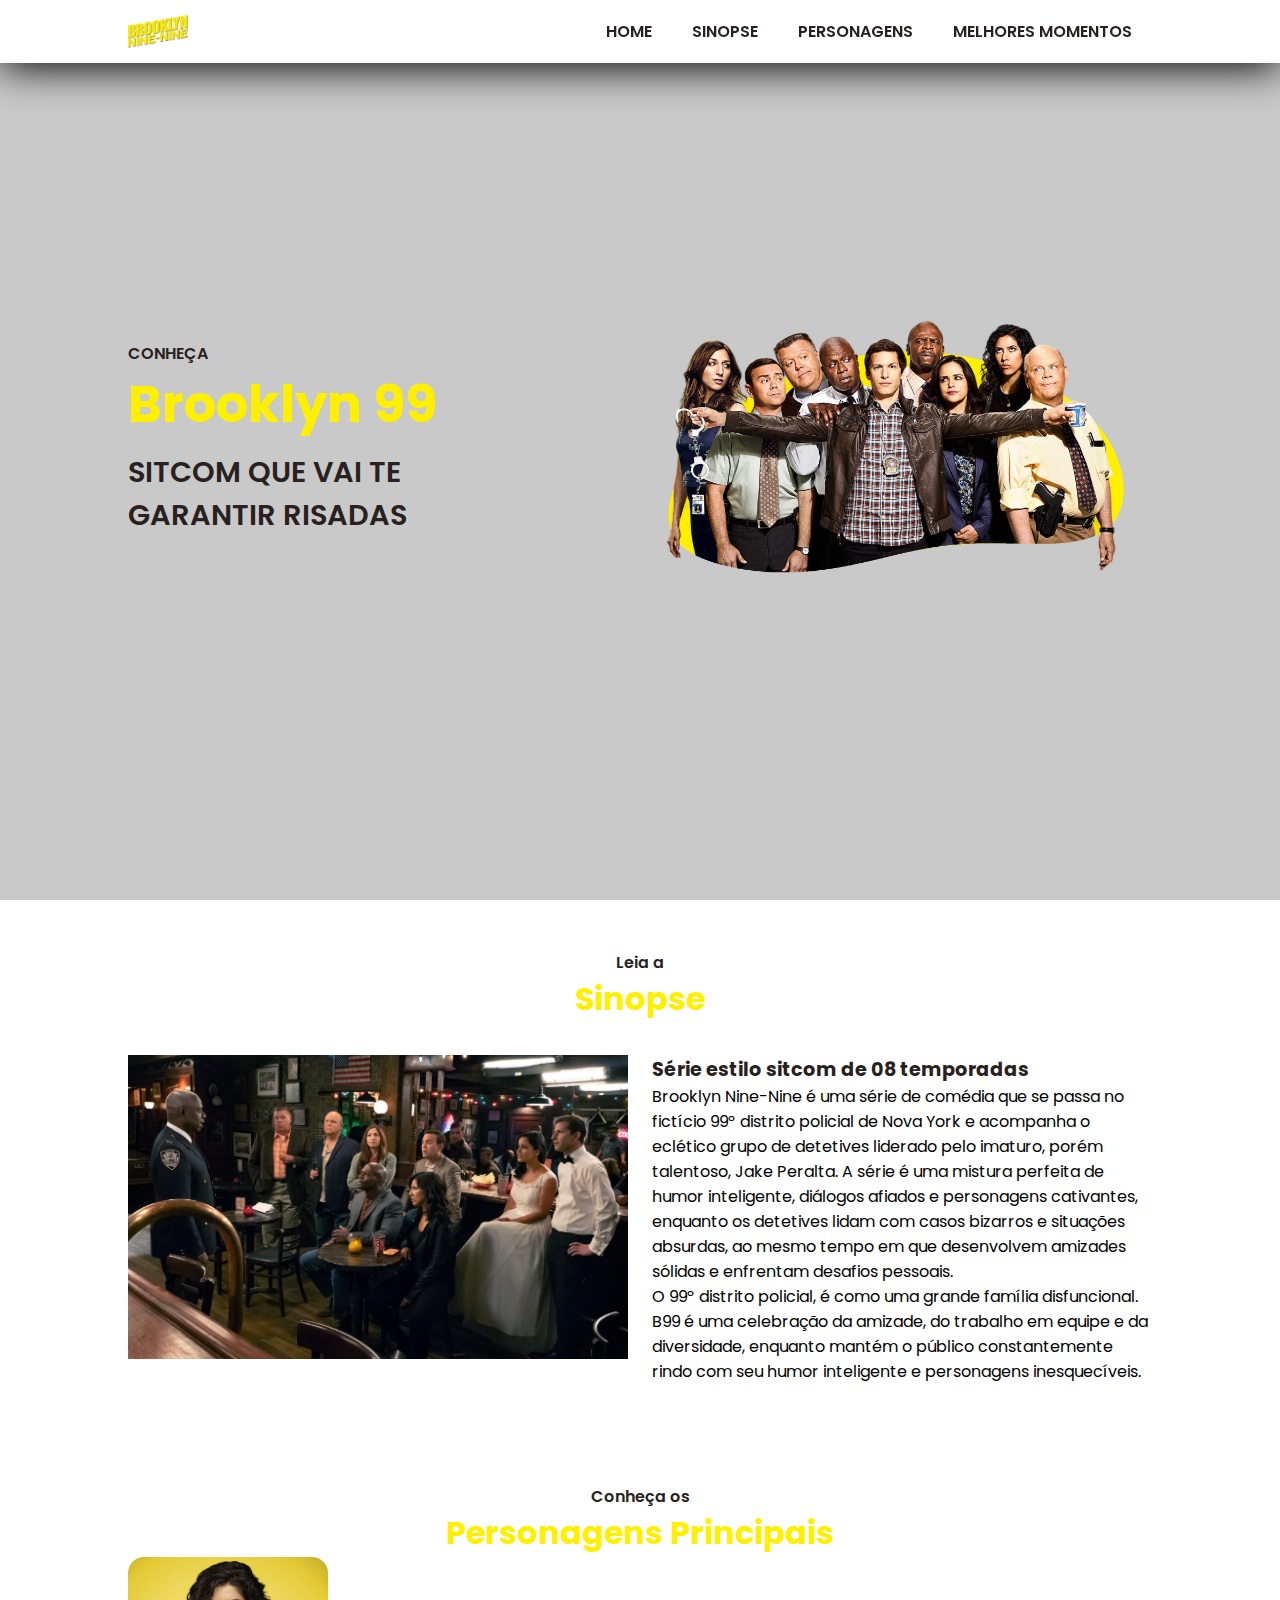
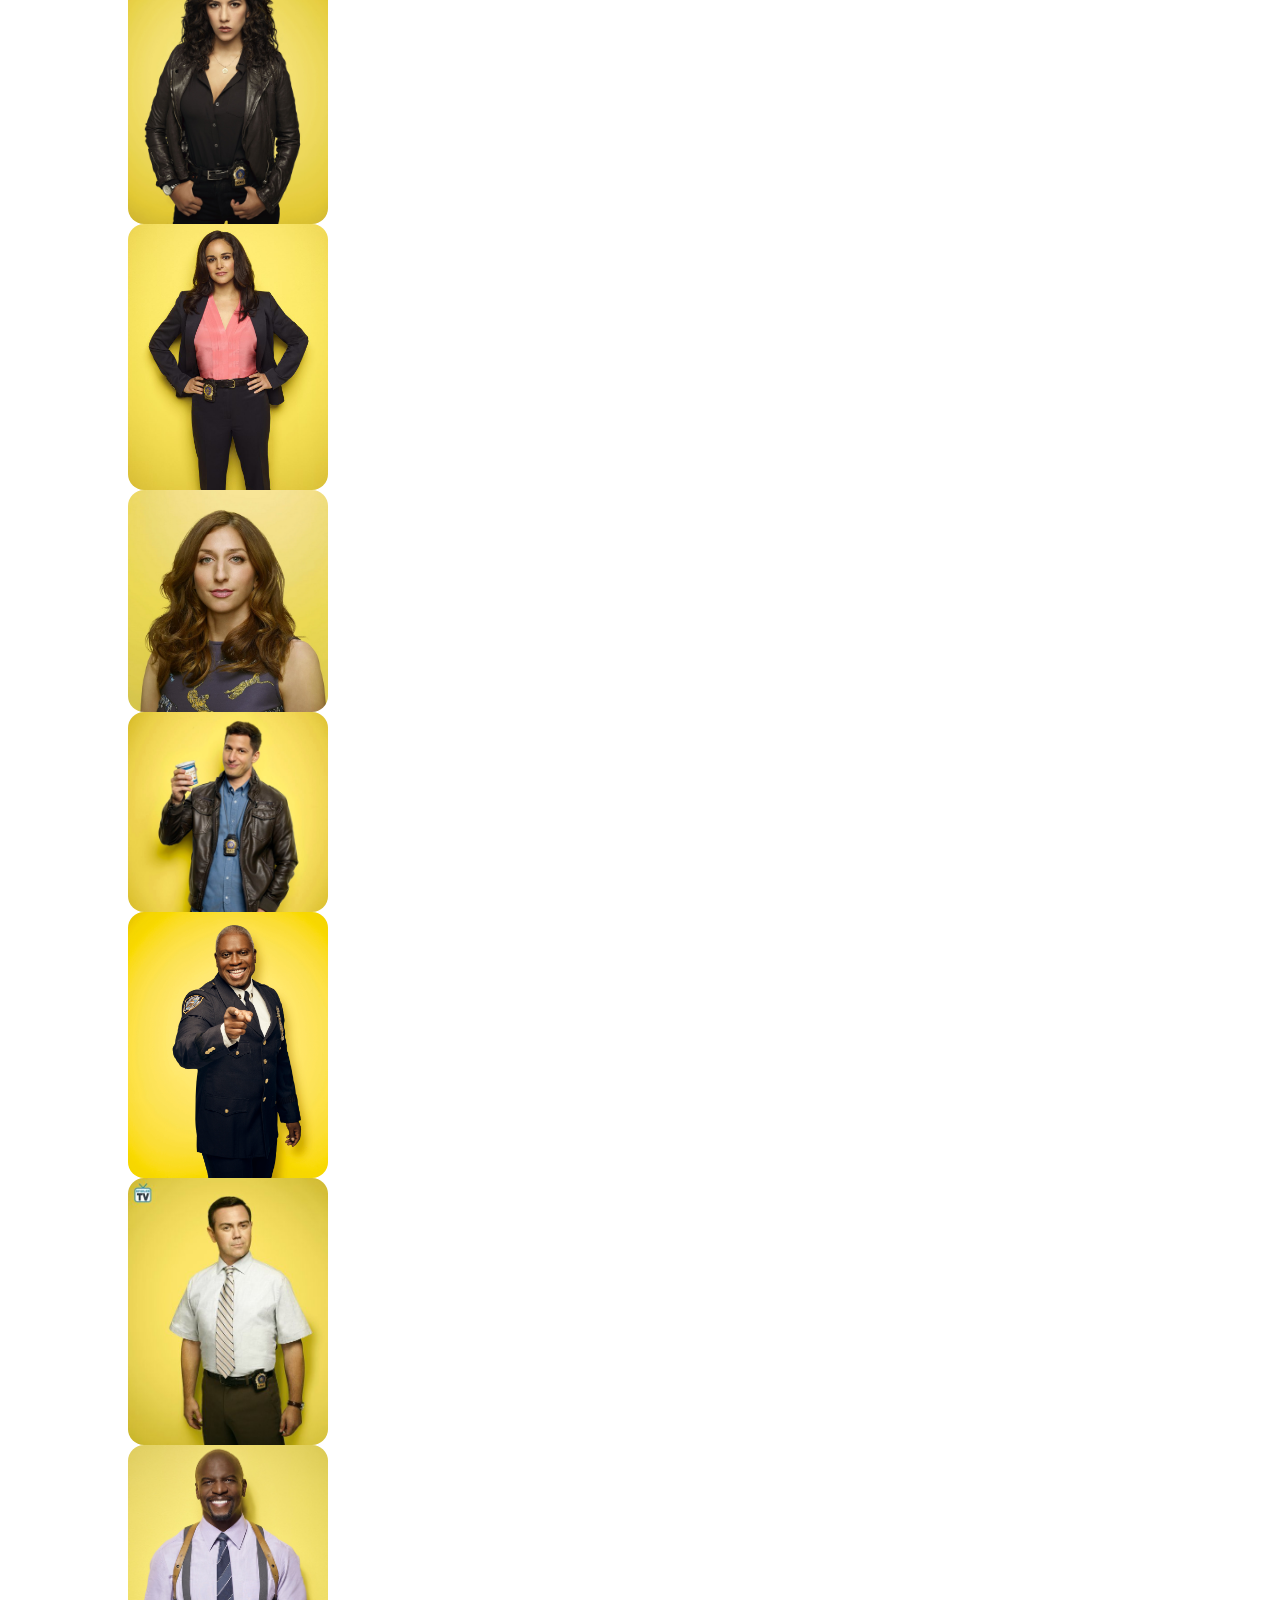
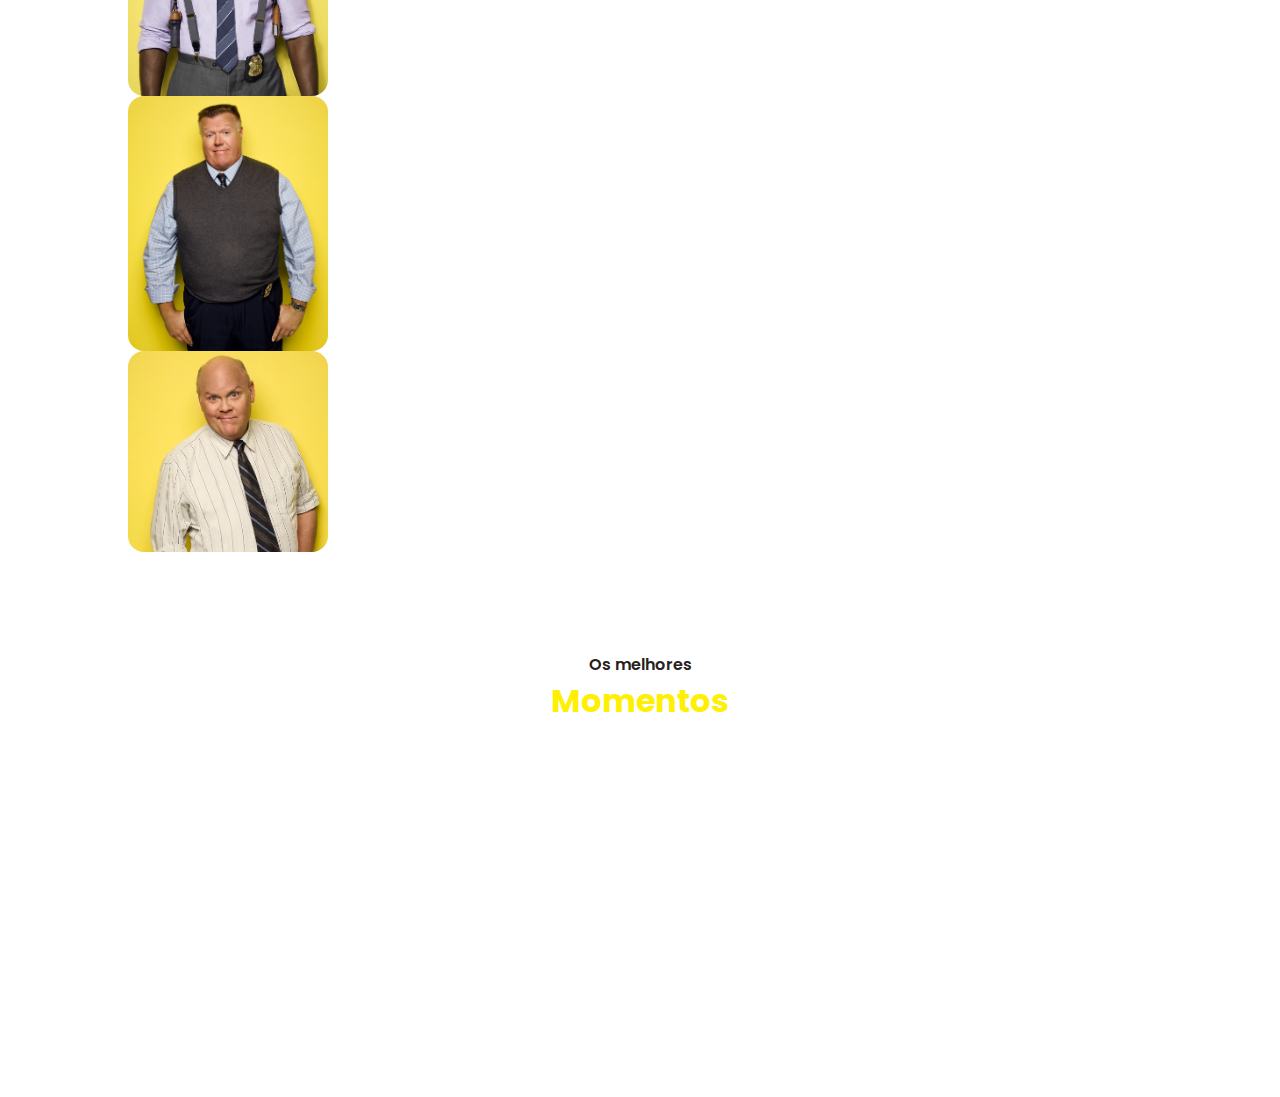
==== index.html @ c7ef3950 "Add files via upload" ====
<!DOCTYPE html>
<html lang="pt-Br">
<head>
    <meta charset="UTF-8">
    <meta name="viewport" content="width=device-width, initial-scale=1.0">
    <title>Brooklyn 99</title>
    <link rel="stylesheet" href="styles.css">
    <!--BOXICONS-->
    <link rel="stylesheet"
    href="https://cdn.jsdelivr.net/npm/boxicons@latest/css/boxicons.min.css">
</head>
<body>
    <header>
        <a href="#" class="logo"><img src="./img/Brooklyn_Nine-Nine_Logo.png" alt="Logomarca Brooklyn 99"></a>
        <div class="bx bx-menu" id="menu-icon"></div>

        <ul class="navbar">
            <li><a href="#home">Home</a></li>
            <li><a href="#sinopse">Sinopse</a></li>
            <li><a href="#character">Personagens</a></li>
            <li><a href="#episodes">Melhores Momentos</a></li>
        </ul>

    </header>

    <section class="home" id="home">
        <div class="home-text">
            <span>Conheça</span>
            <h1>Brooklyn 99</h1>
            <h2>Sitcom que vai te <br>garantir risadas</h2>
        </div>
        <div class="home-img">
            <img src="img/b99home.png" alt="Imagem do elenco principal">
        </div>
    </section>
<section class="sinopse" id="sinopse">
    <div class="heading">
        <span>Leia a</span>
        <h1>Sinopse</h1>
    </div>
<div class="container">
    <div class="sinopse-img">
        <img src="img/sinopse.jpg" alt="Cena dos personagens principais no bar">
    </div>
    <div class="sinopse-text">
        <h2>
            Série estilo sitcom de 08 temporadas
        </h2>
        <p>
            Brooklyn Nine-Nine é uma série de comédia que se passa no fictício 99º distrito policial de Nova York e acompanha o eclético grupo de detetives liderado pelo imaturo, porém talentoso, Jake Peralta. A série é uma mistura perfeita de humor inteligente, diálogos afiados e personagens cativantes, enquanto os detetives lidam com casos bizarros e situações absurdas, ao mesmo tempo em que desenvolvem amizades sólidas e enfrentam desafios pessoais.        </p>
        <p>
            O 99º distrito policial, é como uma grande família disfuncional. B99 é uma celebração da amizade, do trabalho em equipe e da diversidade, enquanto mantém o público constantemente rindo com seu humor inteligente e personagens inesquecíveis.
        </p>
    </div>
</div>
</section>

<section class="character" id="character">
    <div class="heading">
        <span>Conheça os</span>
        <h1>Personagens Principais</h1>
    </div>
    <div class="card-container">
            <figure>
                <img src="img/rosa.jpg" alt="Rosa Diaz">
                <figcaption>Rosa Diaz</figcaption>
            </figure>
            <figure>
                <img src="img/amy.jpg" alt="Amy Santiago">
                <figcaption>Amy Santiago</figcaption>
            </figure>
            <figure>
                <img src="img/Gina_Linetti.png" alt="Gina_Linetti">
                <figcaption>Gina Linetti</figcaption>
            </figure>
            <figure>
                <img src="img/jake.jpeg" alt="Jake Peralta">
                <figcaption>Jake Peralta</figcaption>
            </figure>
            <figure>
                <img src="img/Raymond_Holt.webp" alt="Raymond Holt">
                <figcaption>Raymond Holt</figcaption>
            </figure>
            <figure>
                <img src="img/charles.jpeg" alt="Charles Boyle">
                <figcaption>Charles Boyle</figcaption>
            </figure>
            <figure>
                <img src="img/terry.png" alt="Terry Jeffords">
                <figcaption>Terry Jeffords</figcaption>
            </figure>
            <figure>
                <img src="img/Scully.webp" alt="Norm Scully">
                <figcaption>Norm Scully</figcaption>
            </figure>
            <figure>
                <img src="img/michael_hitchcock.jpg" alt="Michael Hitchcock">
                <figcaption>Michael Hitchcock</figcaption>
            </figure>
            

        </div>
    </div>
</section>

<section class="episodes" id="episodes">
    <div class="heading">
        <span>Os melhores </span>
        <h1>Momentos</h1>
    </div>
<div class="container-episodes">
    <div class="episodes-video">
        <iframe width="560" height="315" src="https://www.youtube.com/embed/2W-jfIJGEv4?si=d0dVqsblR8MpMTtw" title="YouTube video player" frameborder="0" allow="accelerometer; autoplay; clipboard-write; encrypted-media; gyroscope; picture-in-picture; web-share" allowfullscreen></iframe>
</div>
</section>
<script src="main.js"></script>
</body>
</html>
---- styles.css ----
@import url('https://fonts.googleapis.com/css2?family=Poppins:wght@200;300;400;500;600;700&display=swap');
*{
    margin: 0;
    padding: 0;
    box-sizing: border-box;
    scroll-padding-top: 2rem;
    text-decoration: none;
    list-style: none;
    scroll-behavior: smooth;
    font-family: 'Poppins', sans-serif;
}
:root{
    --main-color: #FEF000;
    --second-color: #282120;
}
section {
    padding: 50px 10%;
}
*::selection{
    color: #fff;
    background: var(--main-color);
}

img {
    width: 100%;
}
header{
    position: fixed;
    top: 0;
    right: 0;
    width: 100%;
    z-index: 1000;
    display: flex;
    align-items: center;
    justify-content: space-between;
    background: #fff;
    box-shadow: 0 4px 41px;    
    padding: 15px 10%;
    transition: 0.2s;
}
.logo{
    display: flex;
    align-items: center;
}
.logo img {
        width: 60px;
    }

.navbar{
        display: flex;
}
.navbar a {
    font-size: 1rem;
    padding: 11px 20px;
    color: var(--second-color);
    font-weight: 600;
    text-transform: uppercase;
}

.navbar a:hover{
    color: var(--main-color);
}
#menu-icon{
    font-size: 24px;
    cursor: pointer;
    z-index: 1001;
    display: none;
}
.home{
    width: 100%;
    min-height: 100vh;
    display: flex;
    flex-wrap: wrap;
    align-items: center;
    background: #c9c9c9;
    gap: 1rem;
}
.home-text{
    flex: 1 1 17rem;
}
.home-img{
    flex: 1 1 18rem;
}

.home-img img{
animation: animate 3s linear infinite;
}
@keyframes animate {
    0% {
        transform: translate(-10px, 0);
    }
    50% {
        transform: translate(-0px, -10px);
    }
    100% {
        transform: translate(-10px, 0);
    }
}
.home-text span {
    font-size: 1rem;
    text-transform: uppercase;
    font-weight: 600;
    color: var(--second-color);
}
.home-text h1 {
    font-size: 3.2rem;
    color: var(--main-color);
    font-weight: bolder;
}
.home-text h2 {
    font-size: 1.8rem;
    font-weight: 600;
    color: var(--second-color);
    text-transform: uppercase;
    margin: 0.5rem 0 1.4rem;
}
.heading{
    text-align: center;
}
.heading span{
    font-size: 1rem;
    font-weight: 600;
    color: var(--second-color);
}
.heading h1 {
    font-size: 2rem;
    color: var(--main-color);
}
.container{
    display: flex;
    flex-wrap: wrap;
    gap: 1.5rem;
    margin-top: 2rem;
}
.sinopse-img{
    flex: 1 1 21rem;
}
.sinopse-text{
    flex: 1 1 21rem;
}
.sinopse-text h2{
    font-size: 1.2rem;
    color: var(--second-color);
}
deliver-text p {
    margin: 0.5rem 0 1rem;
    text-align: justify;
}
.card-container {
    figure {
        display: grid;
        border-radius: 1rem;
        overflow: hidden;
        cursor: pointer;
        width: 200px;
        
      }
      figure > * {
        grid-area: 1/1;
        transition: .4s;
      }
      figure figcaption {
        display: grid;
        align-items: end;
        font-family: sans-serif;
        font-size: 2.3rem;
        font-weight: bold;
        color: #0000;
        padding: .75rem;
        background: var(--c,#0009);
        clip-path: inset(0 var(--_i,100%) 0 0);
        -webkit-mask:
          linear-gradient(#000 0 0),
          linear-gradient(#000 0 0);
        -webkit-mask-composite: xor;
        -webkit-mask-clip: text, padding-box;
        margin: -1px;
      }
      figure:hover figcaption{
        --_i: 0%;
      }
      figure:hover img {
        transform: scale(1.2);
      }
      @supports not (-webkit-mask-clip: text) {
        figure figcaption {
         -webkit-mask: none;
         color: #fff;
        }
      }
      
}
.container-episodes {
    display: flex;
    justify-content: center;
}
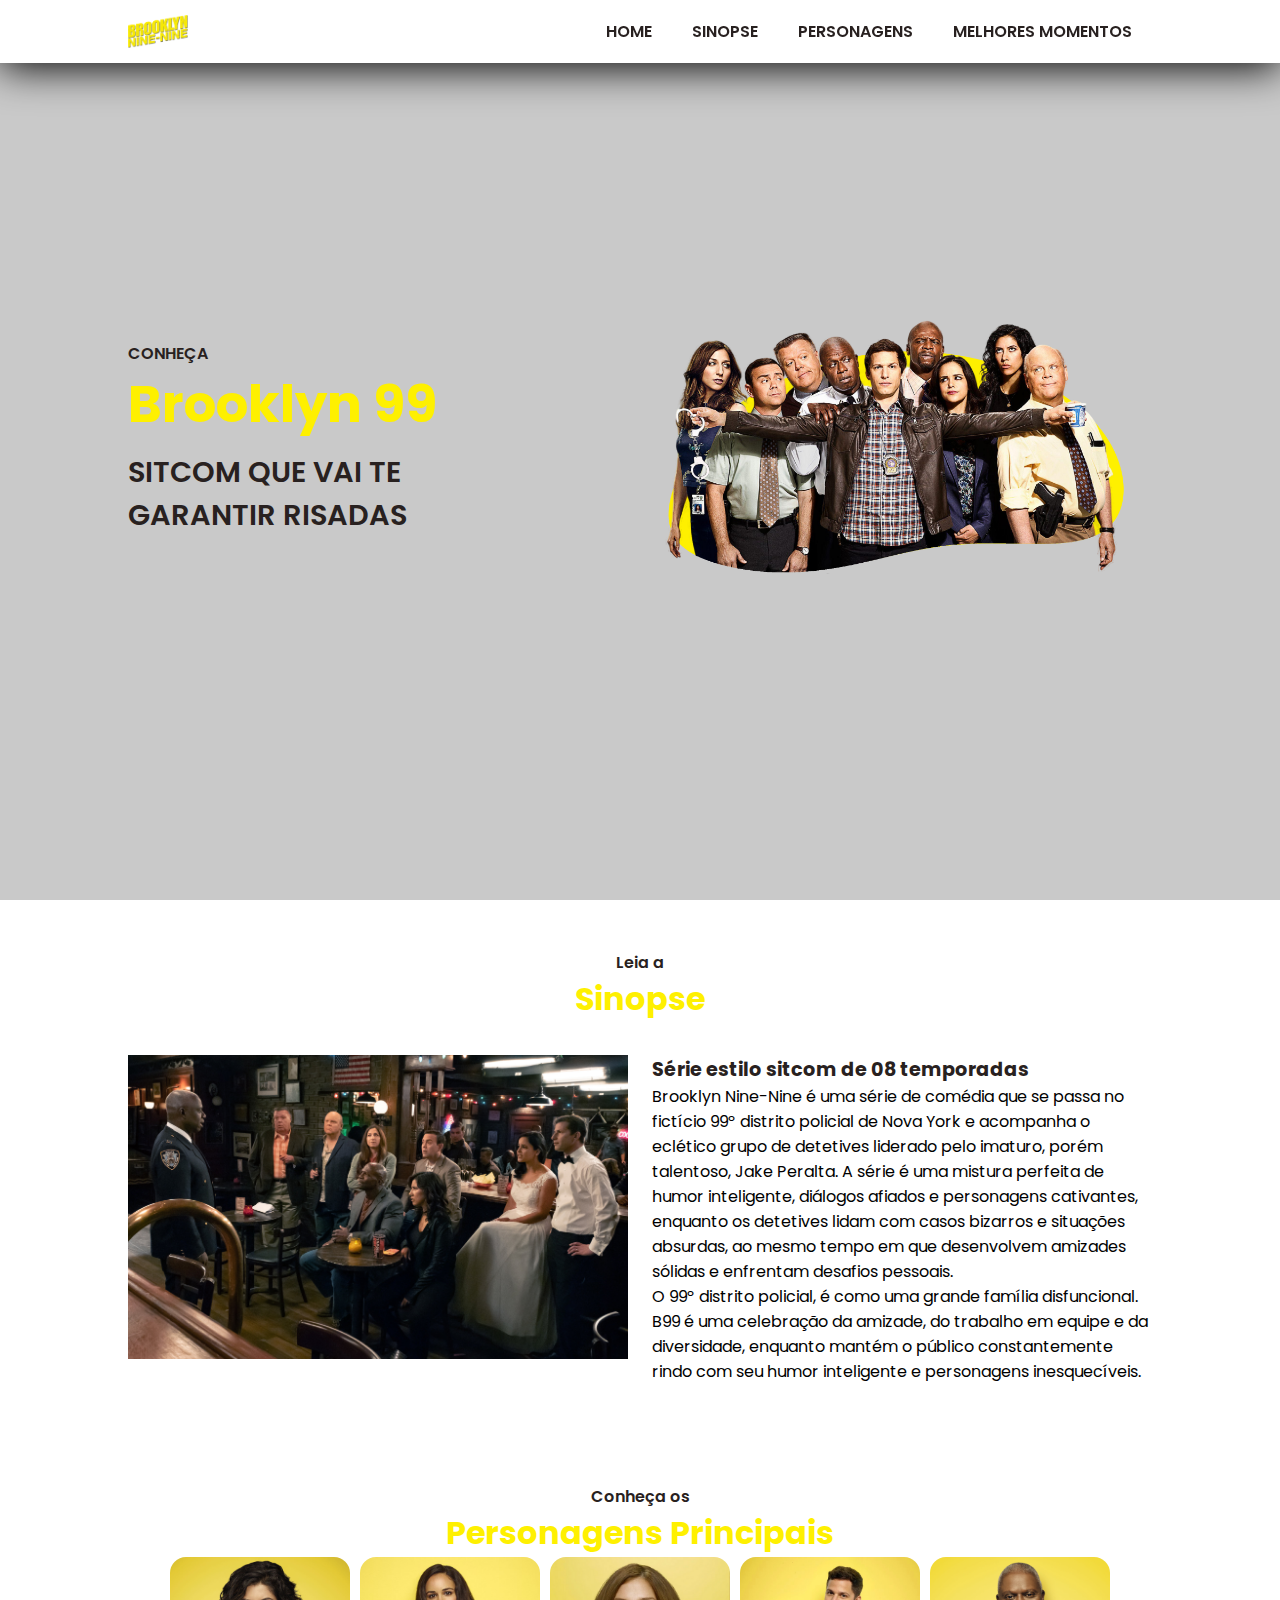
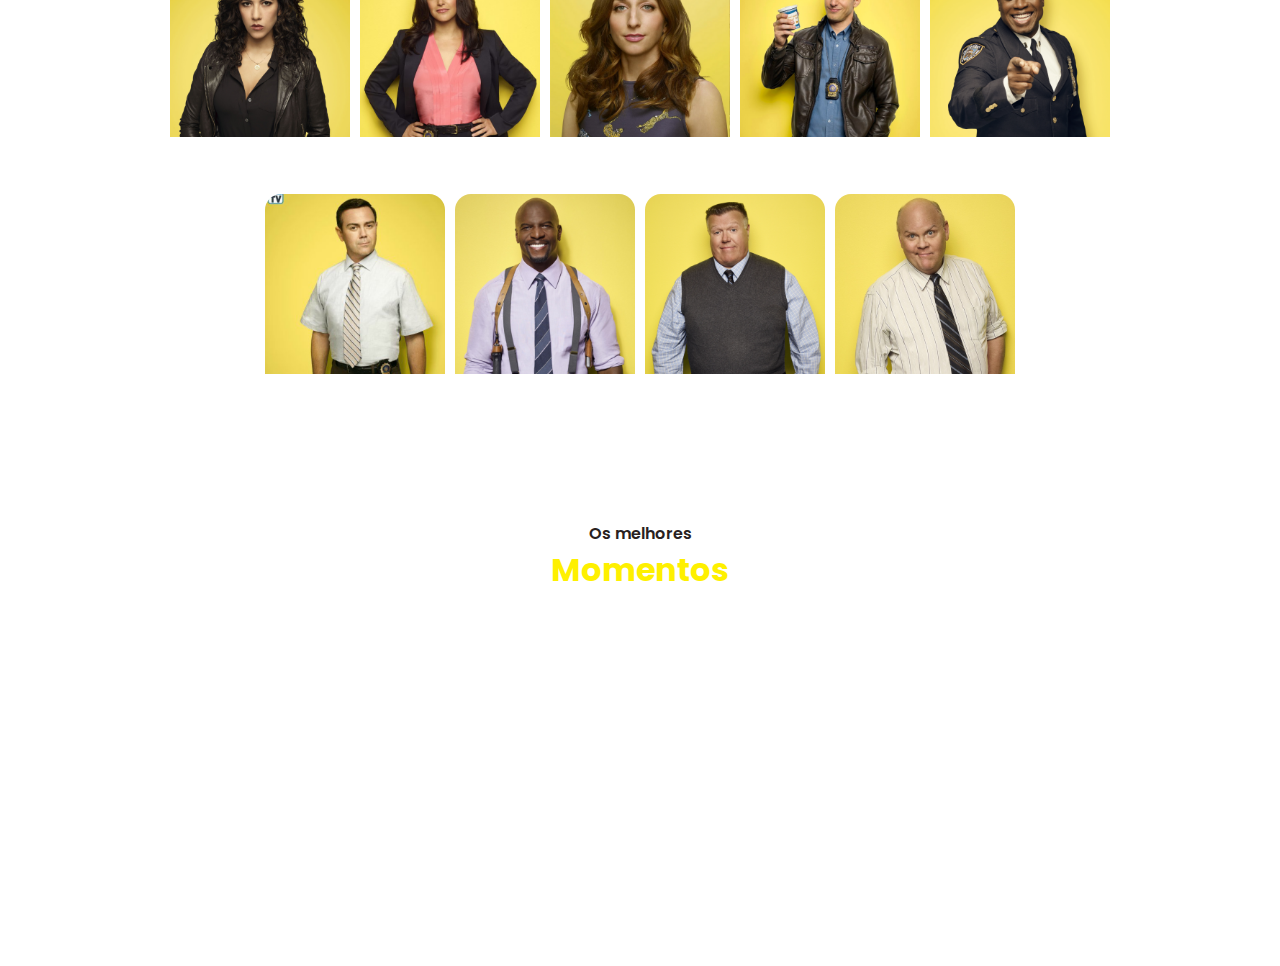
==== commit 84f521a0: "Add files via upload" ====
--- a/index.html
+++ b/index.html
@@ -62,27 +62,27 @@
     </div>
     <div class="card-container">
             <figure>
-                <img src="img/rosa.jpg" alt="Rosa Diaz">
+                <img src="img/rosa.png" alt="Rosa Diaz">
                 <figcaption>Rosa Diaz</figcaption>
             </figure>
             <figure>
-                <img src="img/amy.jpg" alt="Amy Santiago">
+                <img src="img/amy.png" alt="Amy Santiago">
                 <figcaption>Amy Santiago</figcaption>
             </figure>
             <figure>
-                <img src="img/Gina_Linetti.png" alt="Gina_Linetti">
+                <img src="img/gina.png" alt="Gina_Linetti">
                 <figcaption>Gina Linetti</figcaption>
             </figure>
             <figure>
-                <img src="img/jake.jpeg" alt="Jake Peralta">
+                <img src="img/peralta.png" alt="Jake Peralta">
                 <figcaption>Jake Peralta</figcaption>
             </figure>
             <figure>
-                <img src="img/Raymond_Holt.webp" alt="Raymond Holt">
+                <img src="img/holt.png" alt="Raymond Holt">
                 <figcaption>Raymond Holt</figcaption>
             </figure>
             <figure>
-                <img src="img/charles.jpeg" alt="Charles Boyle">
+                <img src="img/charles.png" alt="Charles Boyle">
                 <figcaption>Charles Boyle</figcaption>
             </figure>
             <figure>
@@ -90,11 +90,11 @@
                 <figcaption>Terry Jeffords</figcaption>
             </figure>
             <figure>
-                <img src="img/Scully.webp" alt="Norm Scully">
+                <img src="img/scully.png" alt="Norm Scully">
                 <figcaption>Norm Scully</figcaption>
             </figure>
             <figure>
-                <img src="img/michael_hitchcock.jpg" alt="Michael Hitchcock">
+                <img src="img/hitchcock.png" alt="Michael Hitchcock">
                 <figcaption>Michael Hitchcock</figcaption>
             </figure>
             
--- a/styles.css
+++ b/styles.css
@@ -147,48 +147,54 @@
     text-align: justify;
 }
 .card-container {
-    figure {
-        display: grid;
+    display: flex;
+    flex-wrap: wrap;
+    gap: 10px;
+    align-items: center;
+    justify-content: center; 
+
+    > figure {
+        width: 180px;
         border-radius: 1rem;
         overflow: hidden;
         cursor: pointer;
-        width: 200px;
+
         
-      }
+    }
       figure > * {
         grid-area: 1/1;
         transition: .4s;
-      }
-      figure figcaption {
+    }
+    figure figcaption {
         display: grid;
-        align-items: end;
+        align-items: center;
         font-family: sans-serif;
-        font-size: 2.3rem;
+        font-size: 1rem;
         font-weight: bold;
         color: #0000;
         padding: .75rem;
         background: var(--c,#0009);
         clip-path: inset(0 var(--_i,100%) 0 0);
         -webkit-mask:
-          linear-gradient(#000 0 0),
-          linear-gradient(#000 0 0);
+        linear-gradient(#000 0 0),
+        linear-gradient(#000 0 0);
         -webkit-mask-composite: xor;
         -webkit-mask-clip: text, padding-box;
         margin: -1px;
-      }
-      figure:hover figcaption{
+    }
+    figure:hover figcaption{
         --_i: 0%;
-      }
-      figure:hover img {
+    }
+    figure:hover img {
         transform: scale(1.2);
-      }
-      @supports not (-webkit-mask-clip: text) {
+    }
+    @supports not (-webkit-mask-clip: text) {
         figure figcaption {
-         -webkit-mask: none;
-         color: #fff;
+        -webkit-mask: none;
+        color: #fff;
         }
-      }
-      
+    }
+    
 }
 .container-episodes {
     display: flex;
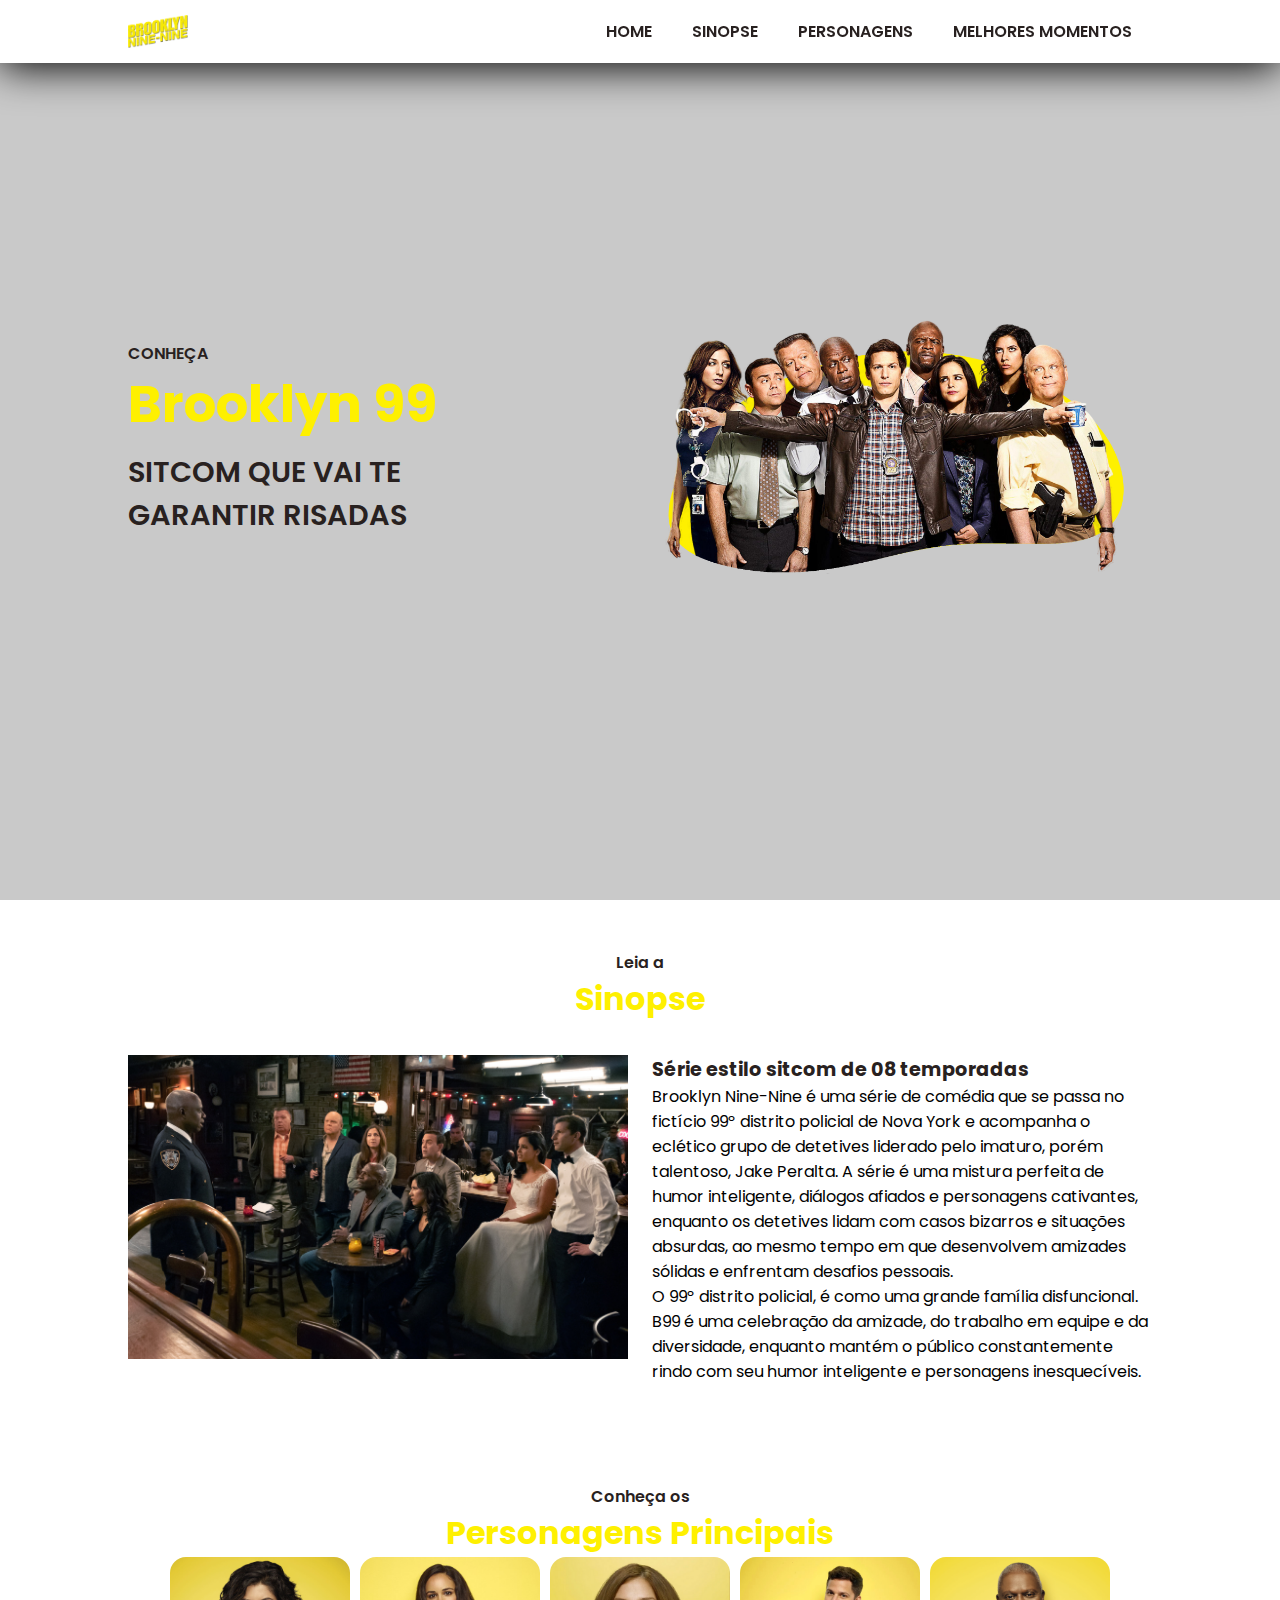
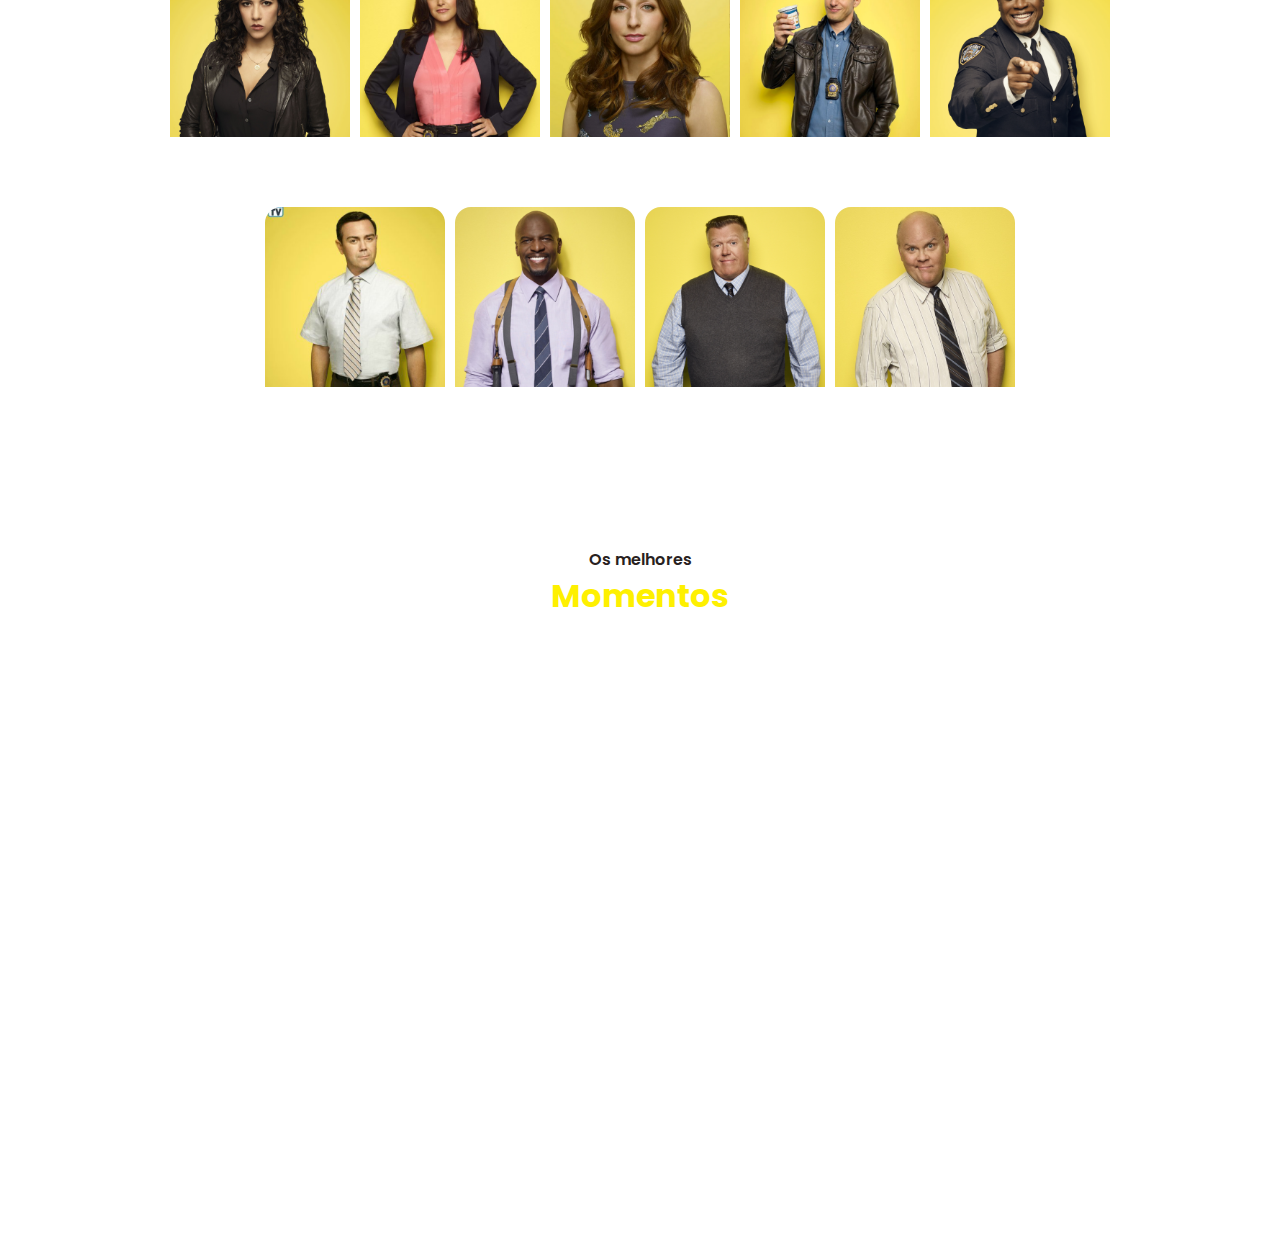
==== commit f718d441: "Add files via upload" ====
--- a/index.html
+++ b/index.html
@@ -108,11 +108,11 @@
         <span>Os melhores </span>
         <h1>Momentos</h1>
     </div>
+    
 <div class="container-episodes">
-    <div class="episodes-video">
         <iframe width="560" height="315" src="https://www.youtube.com/embed/2W-jfIJGEv4?si=d0dVqsblR8MpMTtw" title="YouTube video player" frameborder="0" allow="accelerometer; autoplay; clipboard-write; encrypted-media; gyroscope; picture-in-picture; web-share" allowfullscreen></iframe>
-</div>
 </section>
+
 <script src="main.js"></script>
 </body>
 </html>--- a/styles.css
+++ b/styles.css
@@ -166,7 +166,8 @@
         transition: .4s;
     }
     figure figcaption {
-        display: grid;
+        margin-top: 11px;
+        display: flex;
         align-items: center;
         font-family: sans-serif;
         font-size: 1rem;
@@ -180,7 +181,7 @@
         linear-gradient(#000 0 0);
         -webkit-mask-composite: xor;
         -webkit-mask-clip: text, padding-box;
-        margin: -1px;
+
     }
     figure:hover figcaption{
         --_i: 0%;
@@ -199,4 +200,72 @@
 .container-episodes {
     display: flex;
     justify-content: center;
-}+    position: relative;
+    overflow: hidden;
+    width: 100%;
+}
+  
+  .container-episodes::after {
+    display: block;
+    content: "";
+    padding-top: 56.25%;
+}
+  
+  .container-episodes iframe {
+    position: absolute;
+    top: 0;
+    left: 0;
+    width: 100%;
+    height: 100%;
+}
+
+@media (max-width: 768px ) {
+    header {
+        padding: 11px 4%;
+    }
+    #menu-icon {
+        display: initial;
+    }
+
+    header .navbar {
+        position: absolute;
+        top: -500px;
+        left: 0;
+        right: 0;
+        display: flex;
+        flex-direction: column;
+        background-color: #fff;
+        box-shadow: 0 4px 4px rgb(14 55 54/14%);
+        border-top: 2px solid var(--main-color);
+        transition: 0.2s;
+        text-align: left;
+    }
+
+    .navbar .active {
+        top: 100%;
+    }
+
+    .navbar a {
+        padding: 1.5rem;
+        display: block;
+        color: var(--second-color);
+    }
+
+    .home {
+            width: 100%;
+            min-height: 50vh;
+    }
+    .home-text span {
+        font-size: 0.9rem;
+    }
+
+    .home-text h1 {
+        font-size: 2.4rem;
+    }
+
+    
+    .home-text h2 {
+        font-size: 1.2rem;
+    }
+} 
+
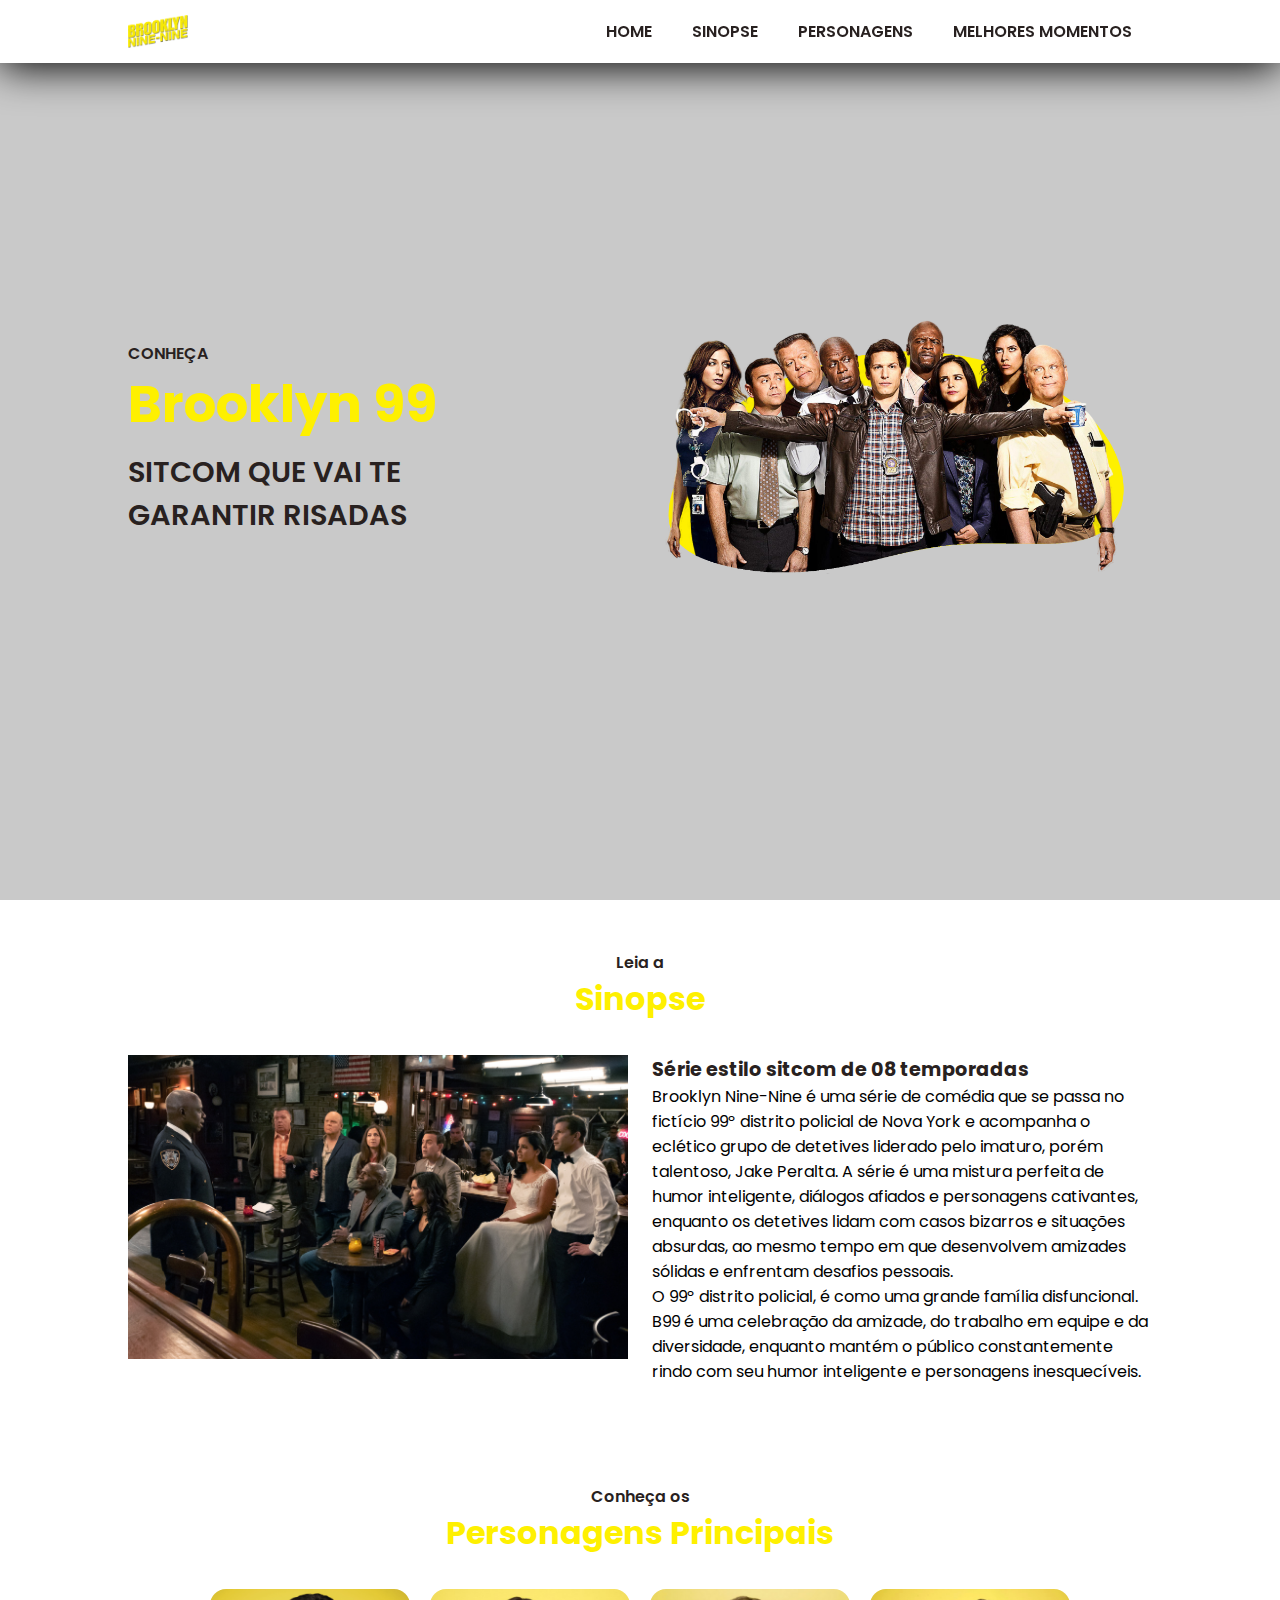
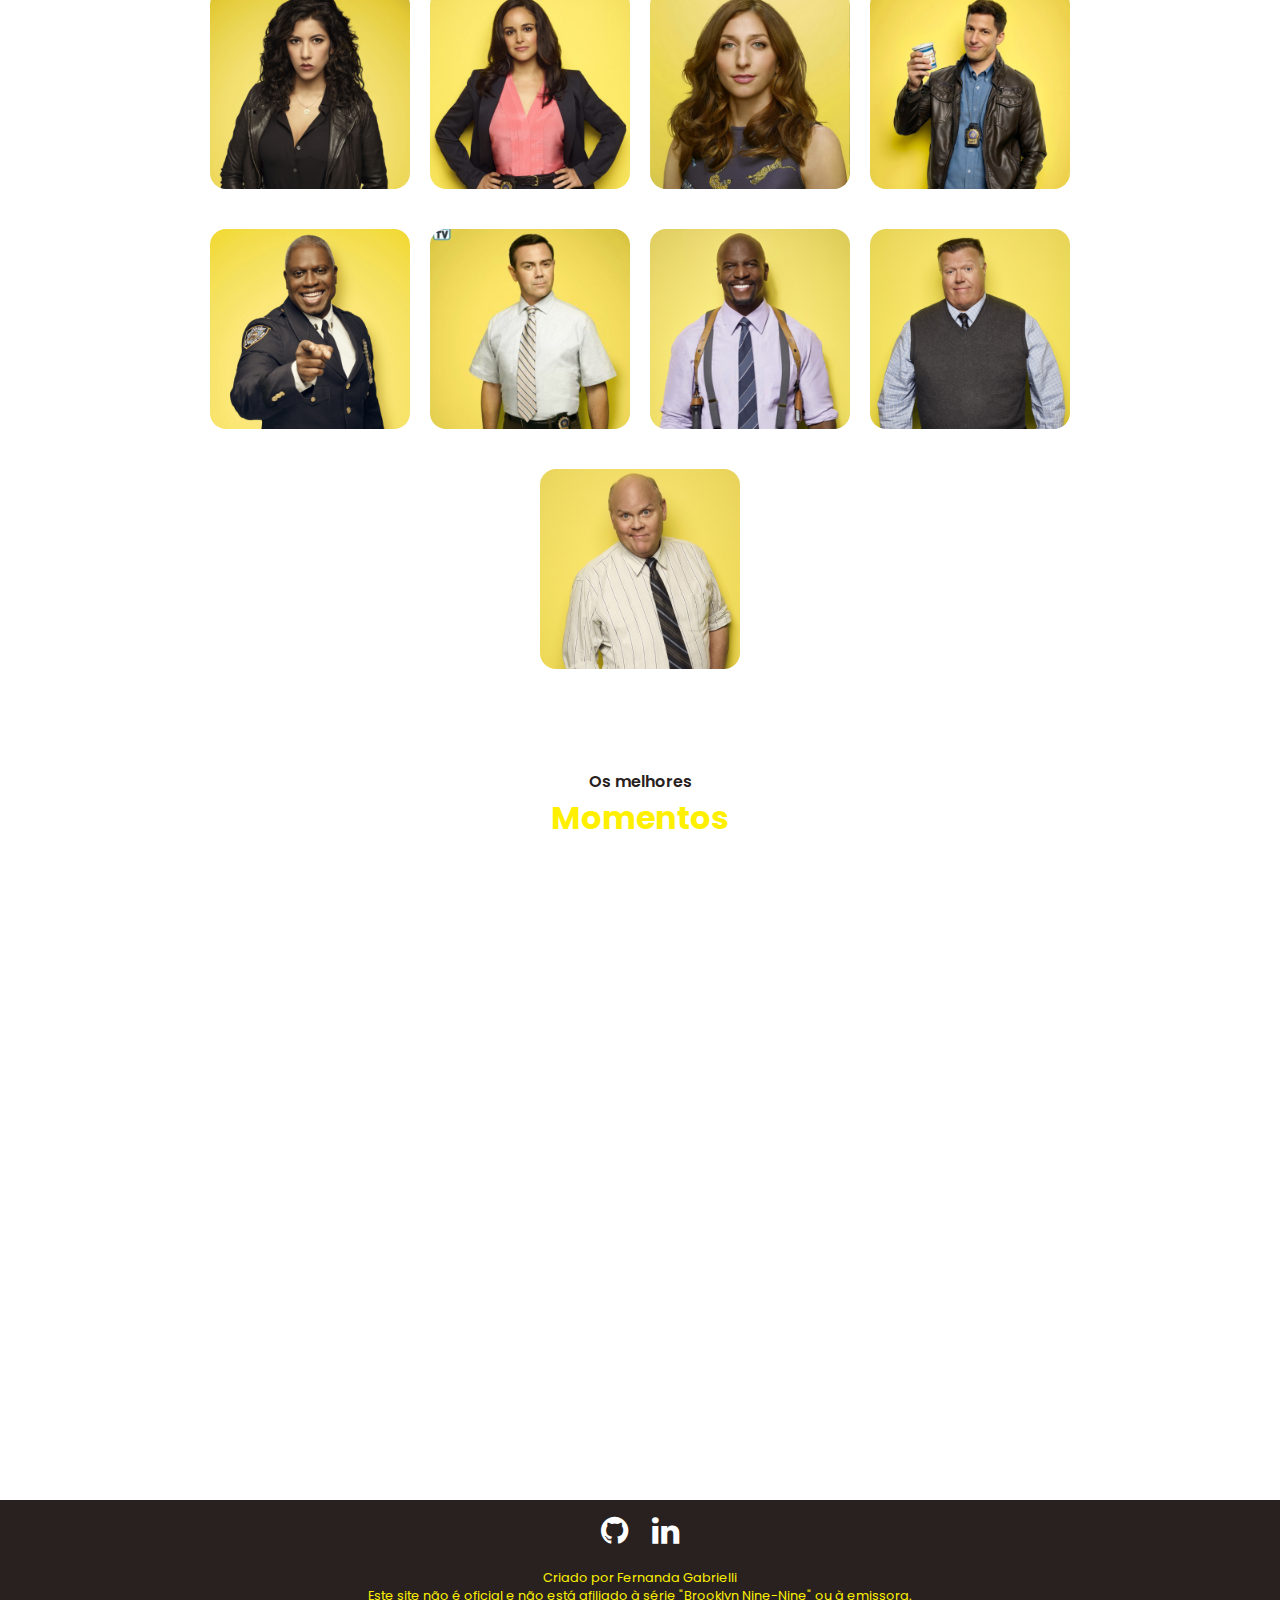
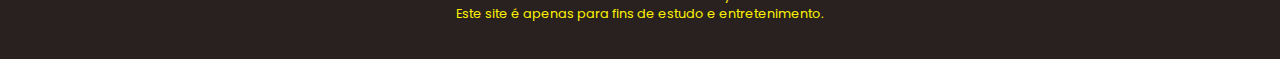
==== commit 218db251: "Update index.html" ====
--- a/index.html
+++ b/index.html
@@ -8,6 +8,8 @@
     <!--BOXICONS-->
     <link rel="stylesheet"
     href="https://cdn.jsdelivr.net/npm/boxicons@latest/css/boxicons.min.css">
+    <link rel="stylesheet" href="https://cdnjs.cloudflare.com/ajax/libs/font-awesome/4.7.0/css/font-awesome.min.css">
+
 </head>
 <body>
     <header>
@@ -113,6 +115,23 @@
         <iframe width="560" height="315" src="https://www.youtube.com/embed/2W-jfIJGEv4?si=d0dVqsblR8MpMTtw" title="YouTube video player" frameborder="0" allow="accelerometer; autoplay; clipboard-write; encrypted-media; gyroscope; picture-in-picture; web-share" allowfullscreen></iframe>
 </section>
 
+
+<footer>
+    <div class="footer">
+        <a href="https://github.com/FernandaGabrielli" class="social-icon"><i class="fa fa-github fa-2x"></i></a>
+        <a href="https://www.linkedin.com/in/fernandagabrielli/" class="social-icon"><i class="fa fa-linkedin fa-2x"></i></a>
+        
+        <div class="row">
+        <p>Criado por Fernanda Gabrielli</p>
+        <p>Este site não é oficial e não está afiliado à série "Brooklyn Nine-Nine" ou à emissora.</p>
+        <p>Este site é apenas para fins de estudo e entretenimento.</p>
+        </div>
+    </div>
+    </footer>
+
 <script src="main.js"></script>
+
+
+
 </body>
-</html>+</html>
--- a/styles.css
+++ b/styles.css
@@ -147,28 +147,30 @@
     text-align: justify;
 }
 .card-container {
+    margin-top: 2rem;
     display: flex;
     flex-wrap: wrap;
-    gap: 10px;
+    gap: 40px 20px;
     align-items: center;
     justify-content: center; 
 
     > figure {
-        width: 180px;
+        width: 200px;
+        height: 200px;
         border-radius: 1rem;
         overflow: hidden;
         cursor: pointer;
-
-        
     }
       figure > * {
         grid-area: 1/1;
         transition: .4s;
     }
     figure figcaption {
-        margin-top: 11px;
+        position:relative;
+        bottom:49px;
         display: flex;
         align-items: center;
+        justify-content: center;
         font-family: sans-serif;
         font-size: 1rem;
         font-weight: bold;
@@ -198,6 +200,7 @@
     
 }
 .container-episodes {
+    margin-top: 2rem;
     display: flex;
     justify-content: center;
     position: relative;
@@ -219,7 +222,27 @@
     height: 100%;
 }
 
-@media (max-width: 768px ) {
+.footer{
+    background:var(--second-color);
+    padding:15px 0px;
+    text-align:center;
+
+    .social-icon {
+        margin: 0 10px; /* Adicione margens direita e esquerda para afastar os ícones */
+        color: #ffffff;
+    }
+
+    }
+    
+    .footer .row{
+    width:100%;
+    margin:1% 0%;
+    padding:0.6% 0%;
+    color:var(--main-color);
+    font-size:0.8em;
+    }
+
+@media (max-width: 840px ) {
     header {
         padding: 11px 4%;
     }
@@ -267,5 +290,8 @@
     .home-text h2 {
         font-size: 1.2rem;
     }
+
+    figure figcaption {
+        --_i: 0%;
+    }
 } 
-
